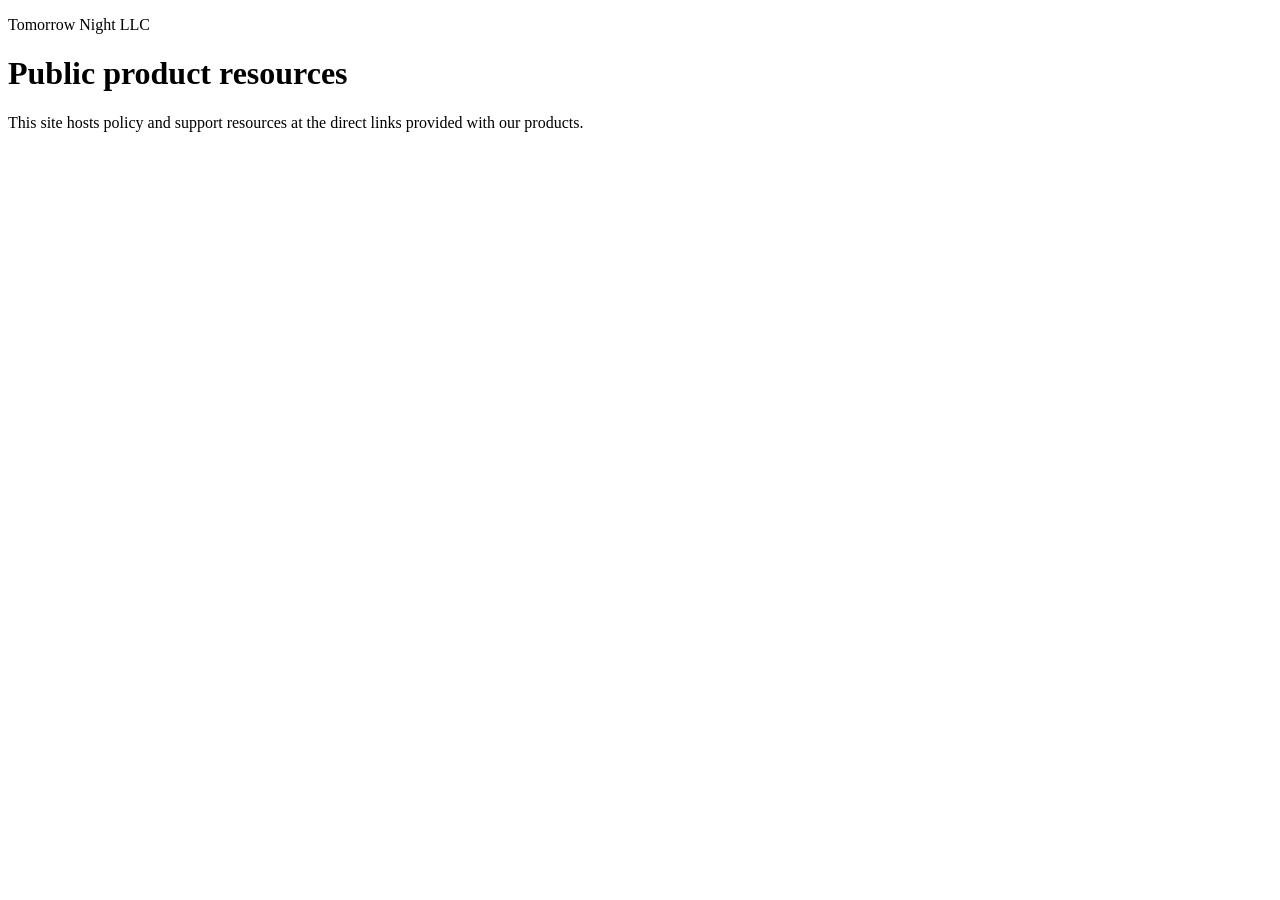
==== index.html @ 59ebba92 "Add compliance site root files" ====
<!doctype html>
<html lang="en">
  <head>
    <meta charset="utf-8" />
    <meta name="viewport" content="width=device-width, initial-scale=1" />
    <meta name="robots" content="noindex, nofollow, noarchive" />
    <meta
      http-equiv="Content-Security-Policy"
      content="default-src 'none'; style-src 'self'; img-src 'self' data:; base-uri 'none'; form-action 'none'; upgrade-insecure-requests"
    />
    <title>Tomorrow Night LLC</title>
    <link rel="stylesheet" href="./assets/site.css" />
  </head>
  <body>
    <main class="shell compact">
      <p class="company">Tomorrow Night LLC</p>
      <h1>Public product resources</h1>
      <p>This site hosts policy and support resources at the direct links provided with our products.</p>
    </main>
  </body>
</html>
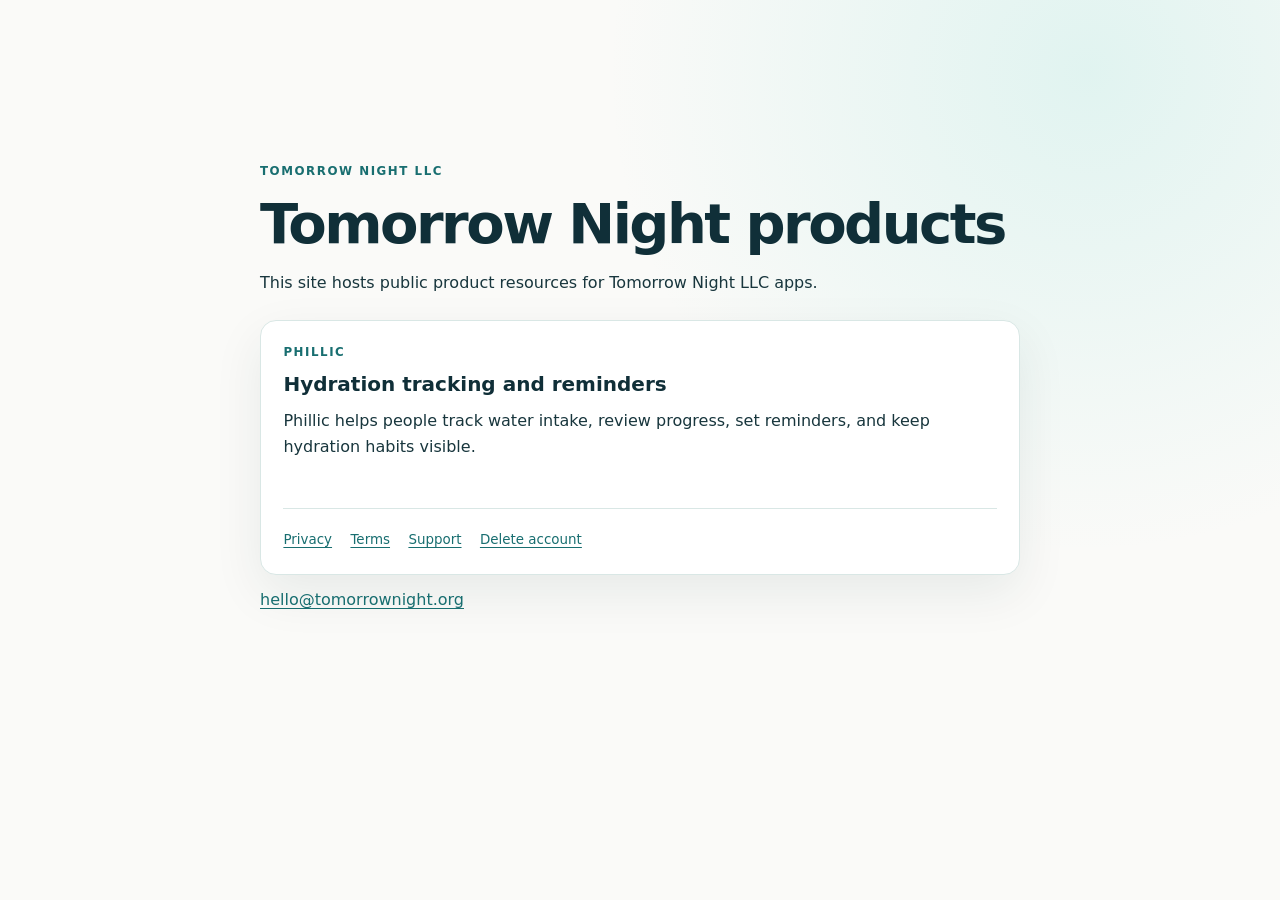
==== commit be1d20d2: "Link Phillic resources from homepage Adds the Phillic resource card and hello@tomorrownight.org cont" ====
--- a/index.html
+++ b/index.html
@@ -14,8 +14,25 @@
   <body>
     <main class="shell compact">
       <p class="company">Tomorrow Night LLC</p>
-      <h1>Public product resources</h1>
-      <p>This site hosts policy and support resources at the direct links provided with our products.</p>
+      <h1>Tomorrow Night products</h1>
+      <p>This site hosts public product resources for Tomorrow Night LLC apps.</p>
+
+      <section class="card product-card" aria-labelledby="phillic-title">
+        <p class="eyebrow">Phillic</p>
+        <h2 id="phillic-title">Hydration tracking and reminders</h2>
+        <p>
+          Phillic helps people track water intake, review progress, set reminders, and keep
+          hydration habits visible.
+        </p>
+        <nav class="phillic-links" aria-label="Phillic resources">
+          <a href="./phillic/privacy/">Privacy</a>
+          <a href="./phillic/terms/">Terms</a>
+          <a href="./phillic/support/">Support</a>
+          <a href="./phillic/delete-account/">Delete account</a>
+        </nav>
+      </section>
+
+      <p class="catchall-email"><a href="mailto:hello@tomorrownight.org">hello@tomorrownight.org</a></p>
     </main>
   </body>
 </html>
--- a/assets/site.css
+++ b/assets/site.css
@@ -0,0 +1,240 @@
+:root {
+  color-scheme: light;
+  --aqua: #7bdad1;
+  --aqua-dark: #186e70;
+  --deep: #102f38;
+  --ink: #18363d;
+  --muted: #5b7176;
+  --paper: #fafaf8;
+  --card: #ffffff;
+  --line: #d9e7e5;
+  --danger: #a13f45;
+  --danger-soft: #fff1f1;
+  --shadow: 0 18px 50px rgba(16, 47, 56, 0.08);
+  font-family:
+    Inter, ui-sans-serif, system-ui, -apple-system, BlinkMacSystemFont, "Segoe UI", sans-serif;
+}
+
+* {
+  box-sizing: border-box;
+}
+
+body {
+  min-height: 100vh;
+  margin: 0;
+  background:
+    radial-gradient(circle at 85% 8%, rgba(123, 218, 209, 0.2), transparent 30rem),
+    var(--paper);
+  color: var(--ink);
+  line-height: 1.65;
+}
+
+a {
+  color: var(--aqua-dark);
+  text-underline-offset: 0.2em;
+}
+
+a:focus-visible,
+button:focus-visible,
+input:focus-visible {
+  outline: 3px solid rgba(24, 110, 112, 0.28);
+  outline-offset: 3px;
+}
+
+.shell {
+  width: min(100% - 2rem, 760px);
+  margin: 0 auto;
+  padding: 4rem 0 5rem;
+}
+
+.shell.compact {
+  padding-top: 18vh;
+}
+
+.company,
+.eyebrow {
+  margin: 0 0 0.55rem;
+  color: var(--aqua-dark);
+  font-size: 0.74rem;
+  font-weight: 800;
+  letter-spacing: 0.13em;
+  text-transform: uppercase;
+}
+
+h1,
+h2,
+h3 {
+  color: var(--deep);
+  line-height: 1.2;
+}
+
+h1 {
+  margin: 0;
+  font-size: clamp(2rem, 7vw, 3.5rem);
+  letter-spacing: -0.045em;
+}
+
+h2 {
+  margin: 2.5rem 0 0.6rem;
+  font-size: 1.25rem;
+}
+
+h3 {
+  margin: 1.5rem 0 0.45rem;
+  font-size: 1rem;
+}
+
+p,
+ul,
+ol {
+  margin: 0.75rem 0;
+}
+
+li + li {
+  margin-top: 0.4rem;
+}
+
+.lede {
+  max-width: 42rem;
+  margin-top: 1rem;
+  color: var(--muted);
+  font-size: 1.08rem;
+}
+
+.updated {
+  margin-top: 1.5rem;
+  color: var(--muted);
+  font-size: 0.82rem;
+}
+
+.card,
+.notice {
+  margin-top: 1.5rem;
+  padding: 1.4rem;
+  border: 1px solid var(--line);
+  border-radius: 1rem;
+  background: var(--card);
+  box-shadow: var(--shadow);
+}
+
+.notice {
+  box-shadow: none;
+}
+
+.notice.danger {
+  border-color: #efc5c7;
+  background: var(--danger-soft);
+}
+
+.notice h2,
+.card h2 {
+  margin-top: 0;
+}
+
+.phillic-links {
+  display: flex;
+  flex-wrap: wrap;
+  gap: 0.75rem 1.15rem;
+  margin-top: 3rem;
+  padding-top: 1.25rem;
+  border-top: 1px solid var(--line);
+  font-size: 0.84rem;
+}
+
+.phillic-links a[aria-current="page"] {
+  color: var(--muted);
+  text-decoration: none;
+}
+
+label {
+  display: block;
+  margin-top: 1rem;
+  color: var(--deep);
+  font-size: 0.86rem;
+  font-weight: 750;
+}
+
+input {
+  width: 100%;
+  min-height: 3rem;
+  margin-top: 0.35rem;
+  padding: 0.7rem 0.8rem;
+  border: 1px solid #bfd2d0;
+  border-radius: 0.7rem;
+  background: #fff;
+  color: var(--ink);
+  font: inherit;
+}
+
+button {
+  min-height: 3rem;
+  margin-top: 1rem;
+  padding: 0.7rem 1rem;
+  border: 0;
+  border-radius: 0.7rem;
+  background: var(--deep);
+  color: #fff;
+  cursor: pointer;
+  font: inherit;
+  font-weight: 800;
+}
+
+button.danger {
+  background: var(--danger);
+}
+
+button:disabled {
+  cursor: not-allowed;
+  opacity: 0.45;
+}
+
+.helper,
+.status {
+  color: var(--muted);
+  font-size: 0.83rem;
+}
+
+.status {
+  min-height: 1.4rem;
+  margin-top: 1rem;
+}
+
+.status.error {
+  color: var(--danger);
+  font-weight: 700;
+}
+
+.status.success {
+  color: #12684d;
+  font-weight: 700;
+}
+
+[hidden] {
+  display: none !important;
+}
+
+footer {
+  margin-top: 3rem;
+  color: var(--muted);
+  font-size: 0.8rem;
+}
+
+@media (max-width: 520px) {
+  .shell {
+    width: min(100% - 1.25rem, 760px);
+    padding-top: 2.5rem;
+  }
+
+  .card,
+  .notice {
+    padding: 1.1rem;
+  }
+}
+
+@media (prefers-reduced-motion: reduce) {
+  *,
+  *::before,
+  *::after {
+    scroll-behavior: auto !important;
+  }
+}
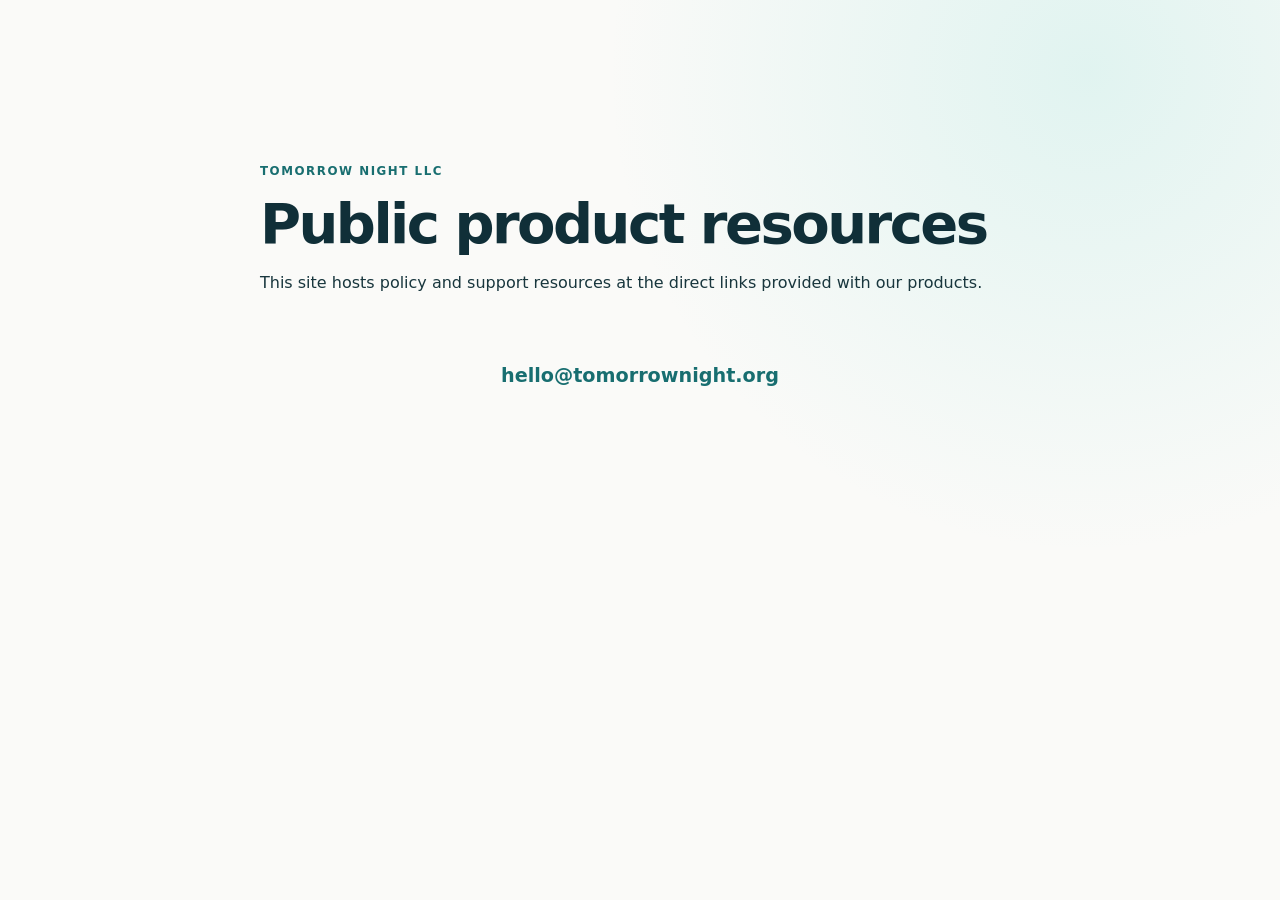
==== commit b0a8fb08: "Keep product details off homepage Move Phillic-specific product content off the Tomorrow Night homep" ====
--- a/index.html
+++ b/index.html
@@ -14,24 +14,8 @@
   <body>
     <main class="shell compact">
       <p class="company">Tomorrow Night LLC</p>
-      <h1>Tomorrow Night products</h1>
-      <p>This site hosts public product resources for Tomorrow Night LLC apps.</p>
-
-      <section class="card product-card" aria-labelledby="phillic-title">
-        <p class="eyebrow">Phillic</p>
-        <h2 id="phillic-title">Hydration tracking and reminders</h2>
-        <p>
-          Phillic helps people track water intake, review progress, set reminders, and keep
-          hydration habits visible.
-        </p>
-        <nav class="phillic-links" aria-label="Phillic resources">
-          <a href="./phillic/privacy/">Privacy</a>
-          <a href="./phillic/terms/">Terms</a>
-          <a href="./phillic/support/">Support</a>
-          <a href="./phillic/delete-account/">Delete account</a>
-        </nav>
-      </section>
-
+      <h1>Public product resources</h1>
+      <p>This site hosts policy and support resources at the direct links provided with our products.</p>
       <p class="catchall-email"><a href="mailto:hello@tomorrownight.org">hello@tomorrownight.org</a></p>
     </main>
   </body>
--- a/assets/site.css
+++ b/assets/site.css
@@ -238,3 +238,20 @@
     scroll-behavior: auto !important;
   }
 }
+
+.catchall-email {
+  margin: 4rem 0 0;
+  text-align: center;
+  font-size: clamp(1rem, 3vw, 1.2rem);
+  font-weight: 800;
+}
+
+.catchall-email a {
+  color: var(--aqua-dark);
+  text-decoration: none;
+}
+
+.catchall-email a:hover,
+.catchall-email a:focus-visible {
+  text-decoration: underline;
+}
